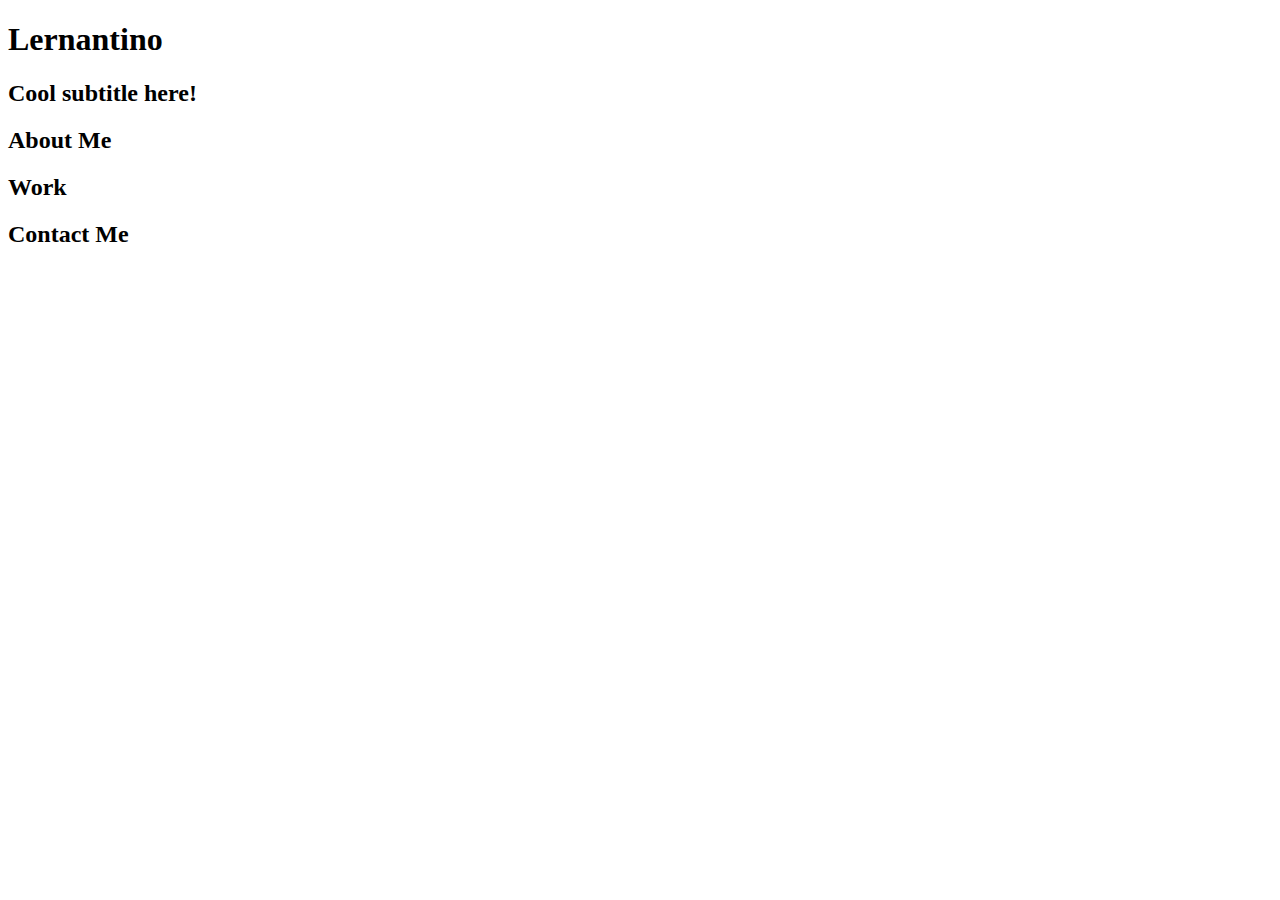
==== starter/index.html @ 2b149a33 "starter code added - to be worked on" ====
<!DOCTYPE html>
<html lang="en-gb">

<head>
  <meta charset="UTF-8">
  <meta name="viewport" content="width=device-width, initial-scale=1.0">
  <meta http-equiv="X-UA-Compatible" content="ie=edge">
  <title>Lernantino // Web Developer</title>
  <link rel="stylesheet" href="./assets/css/style.css" />
</head>

<body>
  <!-- main logo / nav -->
  <header>
    <h1>Lernantino</h1>
    <nav>
    </nav>
  </header>

  <!-- hero banner -->
  <section class="hero-banner">
    <div>
      <h2>Cool subtitle here!</h2>
    </div>
  </section>

  <main class="page-wrapper">
    <!-- about me -->
    <section class="page-section" id="about">
      <h2>About Me</h2>
    </section>

    <!-- portfolio container -->
    <section class="page-section" id="work">
      <h2>Work</h2>
    </section>

    <!-- contact -->
    <section class="page-section contact" id="contact">
      <h2>Contact Me</h2>
    </section>
  </main>
</body>

</html>
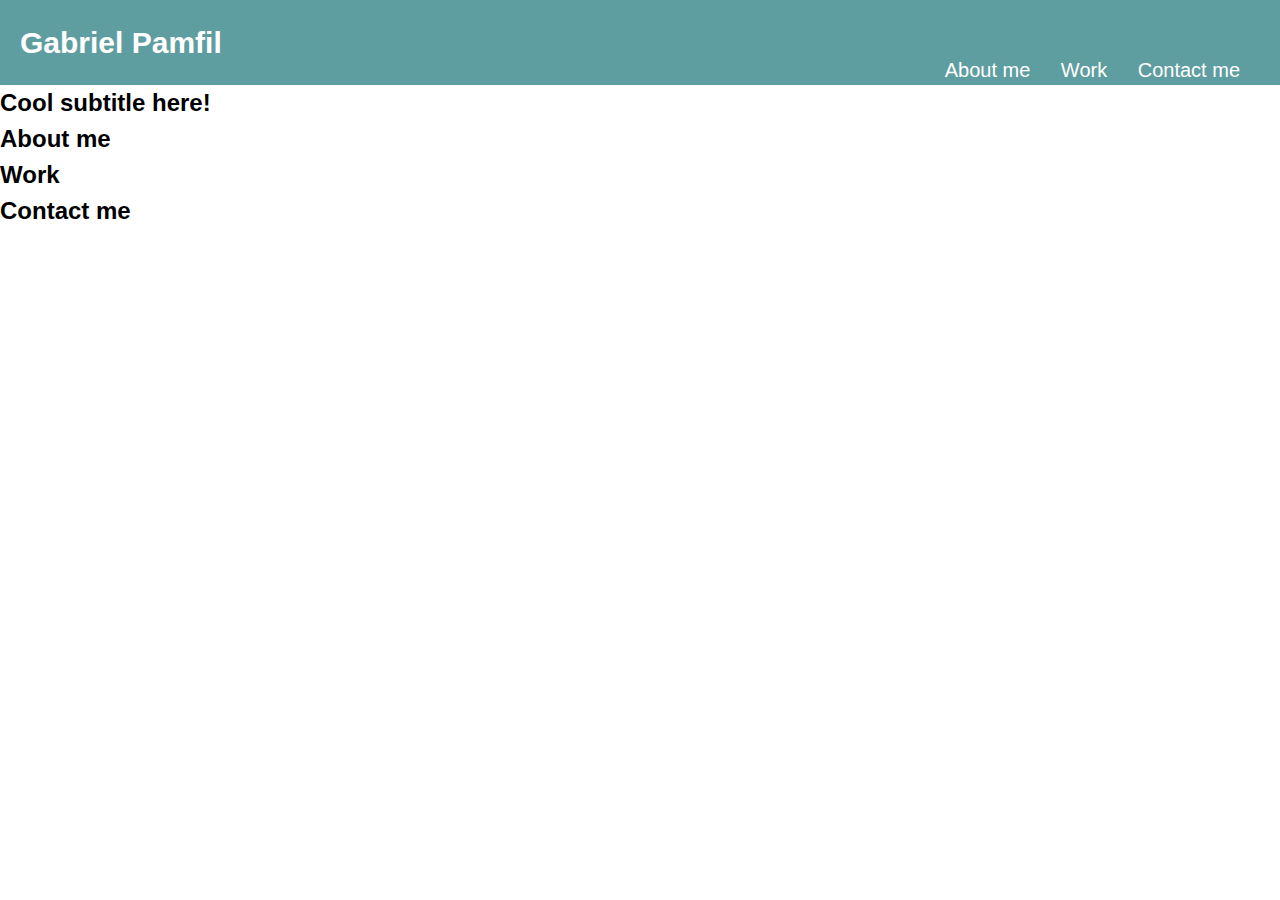
==== commit 2c34181a: "navigation bar added - css/html update" ====
--- a/starter/index.html
+++ b/starter/index.html
@@ -5,15 +5,22 @@
   <meta charset="UTF-8">
   <meta name="viewport" content="width=device-width, initial-scale=1.0">
   <meta http-equiv="X-UA-Compatible" content="ie=edge">
-  <title>Lernantino // Web Developer</title>
-  <link rel="stylesheet" href="./assets/css/style.css" />
+  <title>Gabriel Pamfil / Web Dev</title>
+  <link rel="stylesheet" href="./css/style.css" />
 </head>
 
 <body>
   <!-- main logo / nav -->
   <header>
-    <h1>Lernantino</h1>
+    
+    <h1>Gabriel Pamfil</h1>
     <nav>
+      <ul> 
+        <li> <a href="#About me"> About me </a>  </a></li>
+        <li> <a href="#Work"> Work</a></li>
+        <li> <a href="#Contact me"> Contact me</a></li>
+
+      </ul>
     </nav>
   </header>
 
@@ -27,7 +34,7 @@
   <main class="page-wrapper">
     <!-- about me -->
     <section class="page-section" id="about">
-      <h2>About Me</h2>
+      <h2>About me</h2>
     </section>
 
     <!-- portfolio container -->
@@ -37,7 +44,7 @@
 
     <!-- contact -->
     <section class="page-section contact" id="contact">
-      <h2>Contact Me</h2>
+      <h2>Contact me</h2>
     </section>
   </main>
 </body>
--- a/starter/css/style.css
+++ b/starter/css/style.css
@@ -0,0 +1,59 @@
+* {
+  box-sizing: border-box;
+}
+
+body {
+  margin: 0;
+  padding: 0;
+  font-family: 'Trebuchet MS', 'Lucida Sans Unicode', 'Lucida Grande', 'Lucida Sans', Arial, sans-serif;
+  line-height: 1.5;
+  background-color:white;
+}
+
+header {
+  padding: 20px;
+  font-family: 'Trebuchet MS', 'Lucida Sans Unicode', 'Lucida Grande', 'Lucida Sans', Arial, sans-serif;
+  background-color: cadetblue;
+  color: #ffffff;
+}
+
+
+header h1 {
+  display: inline-block;
+  font-size: 30px;
+}
+
+header nav {
+  padding-top: 15px;
+  margin-right: 20px;
+  float: right;
+  font-family: 'Gill Sans', 'Gill Sans MT', Calibri, 'Trebuchet MS', sans-serif;
+  font-size: 20px;
+}
+
+header nav ul {
+  list-style-type: none;
+}
+
+header nav ul li {
+  display: inline-block;
+  margin-left: 25px;
+}
+a {
+  color: #ffffff;
+  text-decoration: none;
+}
+
+
+h1,
+h2,
+h3,
+h4,
+h5,
+h6 {
+  margin: 0;
+}
+
+p {
+  margin: 0;
+}
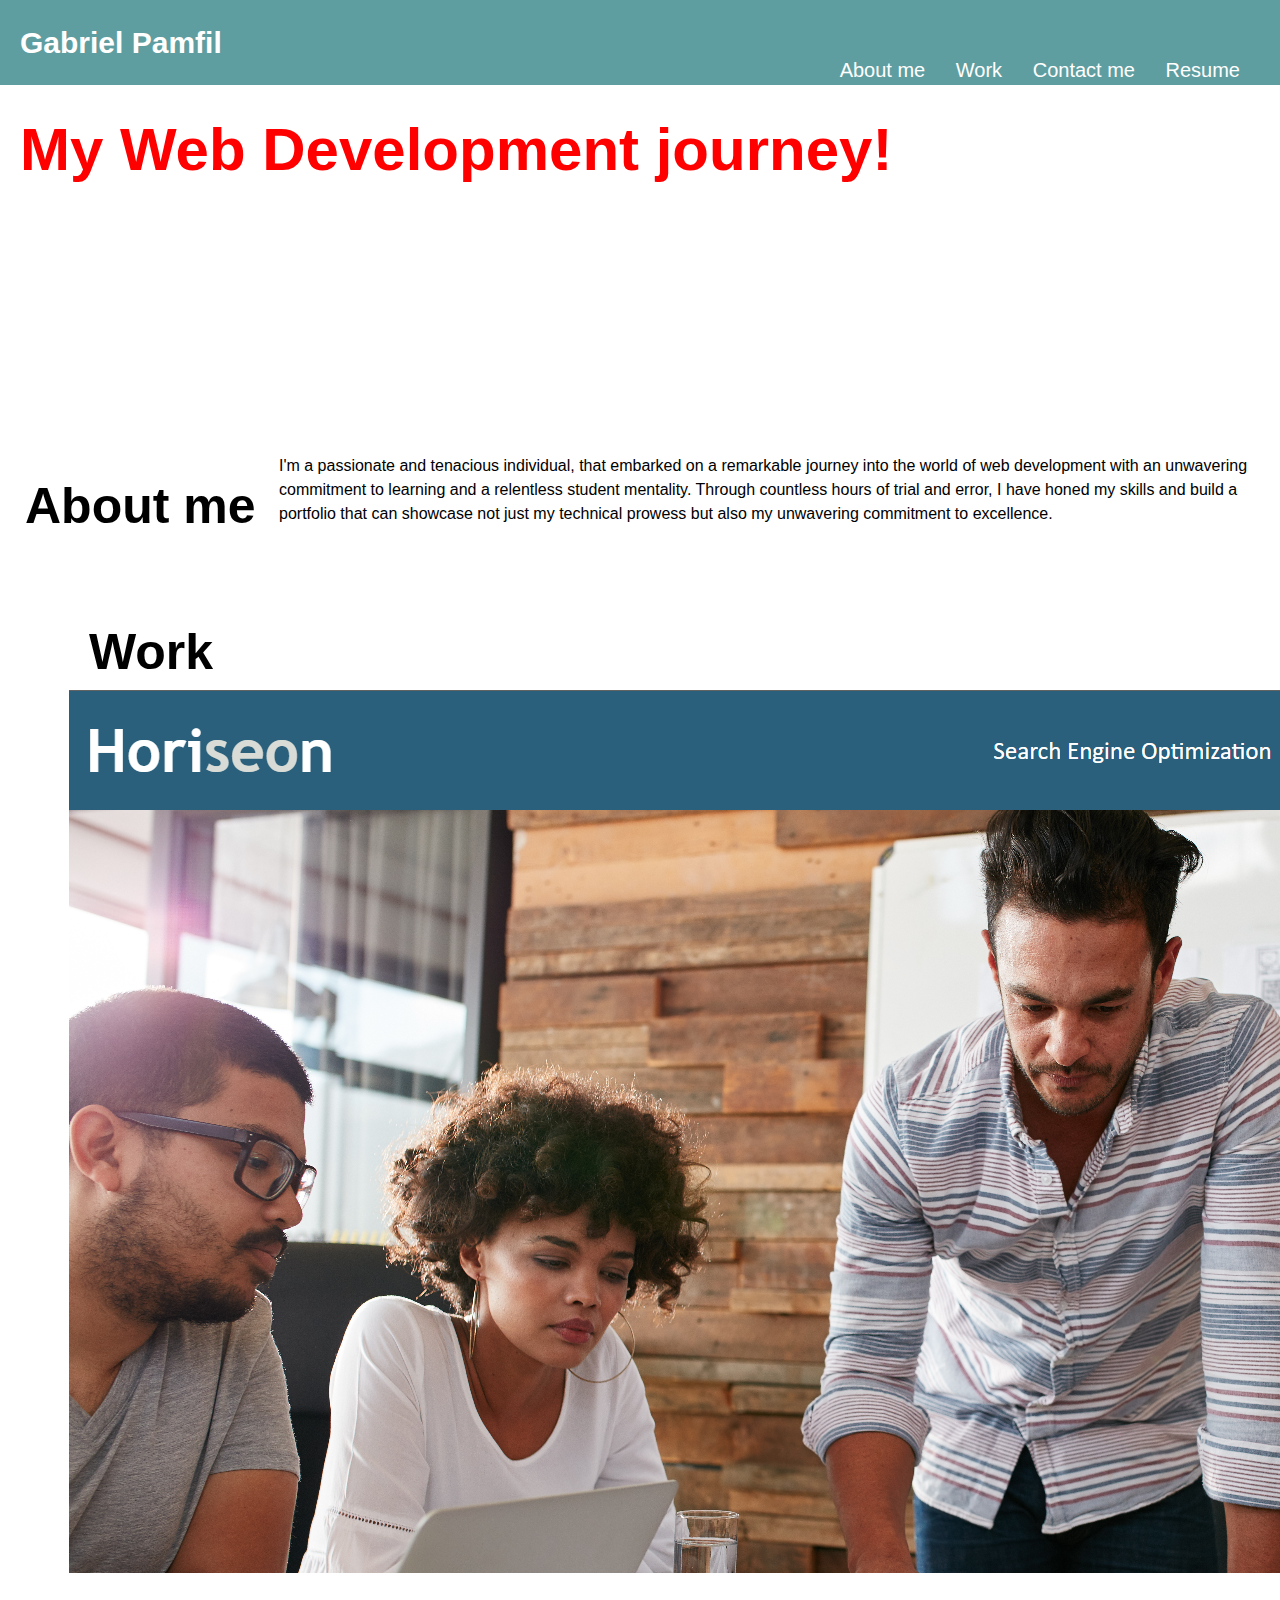
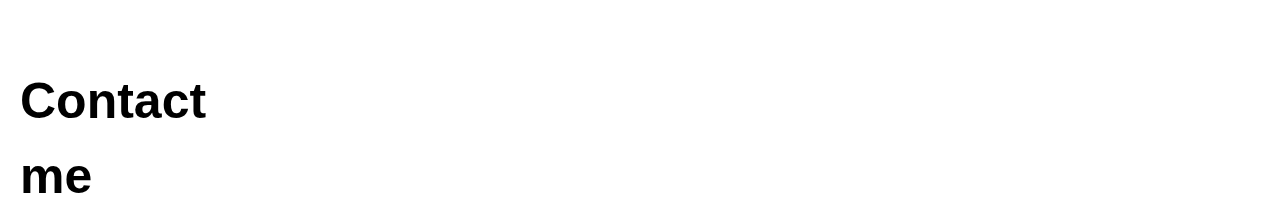
==== commit a812485e: "subtitle bar added with image - css and html modified, still under work" ====
--- a/starter/index.html
+++ b/starter/index.html
@@ -15,31 +15,47 @@
     
     <h1>Gabriel Pamfil</h1>
     <nav>
+    
       <ul> 
         <li> <a href="#About me"> About me </a>  </a></li>
         <li> <a href="#Work"> Work</a></li>
         <li> <a href="#Contact me"> Contact me</a></li>
+        <li> <a href="#Resume"> Resume</a></li>
 
       </ul>
     </nav>
   </header>
 
   <!-- hero banner -->
+
   <section class="hero-banner">
+  
     <div>
-      <h2>Cool subtitle here!</h2>
+      <h2>My Web Development journey!</h2>
+    
+      <!-- /* add portofolio items here */ -->
     </div>
   </section>
 
-  <main class="page-wrapper">
+  <main class="sideBar">
     <!-- about me -->
     <section class="page-section" id="about">
       <h2>About me</h2>
+
+      <p>
+        I'm a passionate and tenacious individual, that embarked on a remarkable journey into the world of web development with an unwavering commitment to learning and a relentless student mentality.
+
+        Through countless hours of trial and error, I have honed my skills and build a portfolio that can showcase not just my technical prowess but also my unwavering commitment to excellence.
+
+      </p>
     </section>
 
     <!-- portfolio container -->
     <section class="page-section" id="work">
       <h2>Work</h2>
+
+      <a href="https://m4r1an24.github.io/horisen-marketing-job/"> <img src="./images/horiseon.png" alt=""></a>
+      
     </section>
 
     <!-- contact -->
@@ -49,4 +65,28 @@
   </main>
 </body>
 
+<!-- <main class="content">
+  <section id="search-engine-optimization" class="main-section">
+      <img src="./assets/images/search-engine-optimization.jpg" alt="Morning Desk" class="float-left" />
+      <h2>Search Engine Optimization</h2>
+      <p>
+          The dominance of mobile internet use means that users are searching for the right business as they travel, shop, or sit on their couch at home. Search Engine Optimization (SEO) allows you to increase your visibility and find the right customers for your business.
+      </p>
+  </section>
+  <section id="online-reputation-management" class="main-section">
+      <img src="./assets/images/online-reputation-management.jpg" alt="Evening Desk" class="float-right" />
+      <h2>Online Reputation Management</h2>
+      <p>
+          The web is full of opinions, and some of these can be negative. Social media allows anyone with an internet connection to say whatever they want about your business. Online Reputation Management gives you the control over what potential customers see when they search for your business.
+      </p>
+  </section>
+  <section id="social-media-marketing" class="main-section">
+      <img src="./assets/images/social-media-marketing.jpg" alt="Meeting table" class="float-left" />
+      <h2>Social Media Marketing</h2>
+      <p>
+          Social media continues to have a sizable influence on buying habits. Social media marketing helps you determine which platforms are suited to your brand, using analytics to find the right markets and increase your lead generation.
+      </p>
+  </section>
+</main> -->
+
 </html>--- a/starter/css/style.css
+++ b/starter/css/style.css
@@ -44,6 +44,61 @@
   text-decoration: none;
 }
 
+/* .photo {
+  height: 340px;
+  width: 20%;
+  display: grid;
+  grid-template-rows: 340px;
+  grid-template-areas: "";
+  margin-bottom: 20px;
+  background-image: url("../images/photo.jpg");
+  background-size: cover;
+  background-position: left;
+} */
+
+.hero-banner {
+  margin-bottom: 10px;
+  padding: 20px;
+  background-image: url(../images/02-hero-bg.jpg);
+  color: red;
+  background-size: cover;
+  background-position: center;
+  height: 300px;
+  font-size: 40px;
+  
+
+}
+
+.sideBar h2 {
+  
+  padding-top: 15px;
+  margin-left: 20px;
+  clear: both;
+  float: left;
+  font-family: 'Gill Sans', 'Gill Sans MT', Calibri, 'Trebuchet MS', sans-serif;
+  font-size: 50px;
+  width: 20%;
+  height: 100%;
+  
+}
+
+#about {
+  margin-top: 5%;
+  padding: 5px;
+
+}
+
+#about p {
+  margin:0%;
+
+}
+
+#work {
+  margin: 5%;
+  padding: 5px;
+  
+}
+
 
 h1,
 h2,
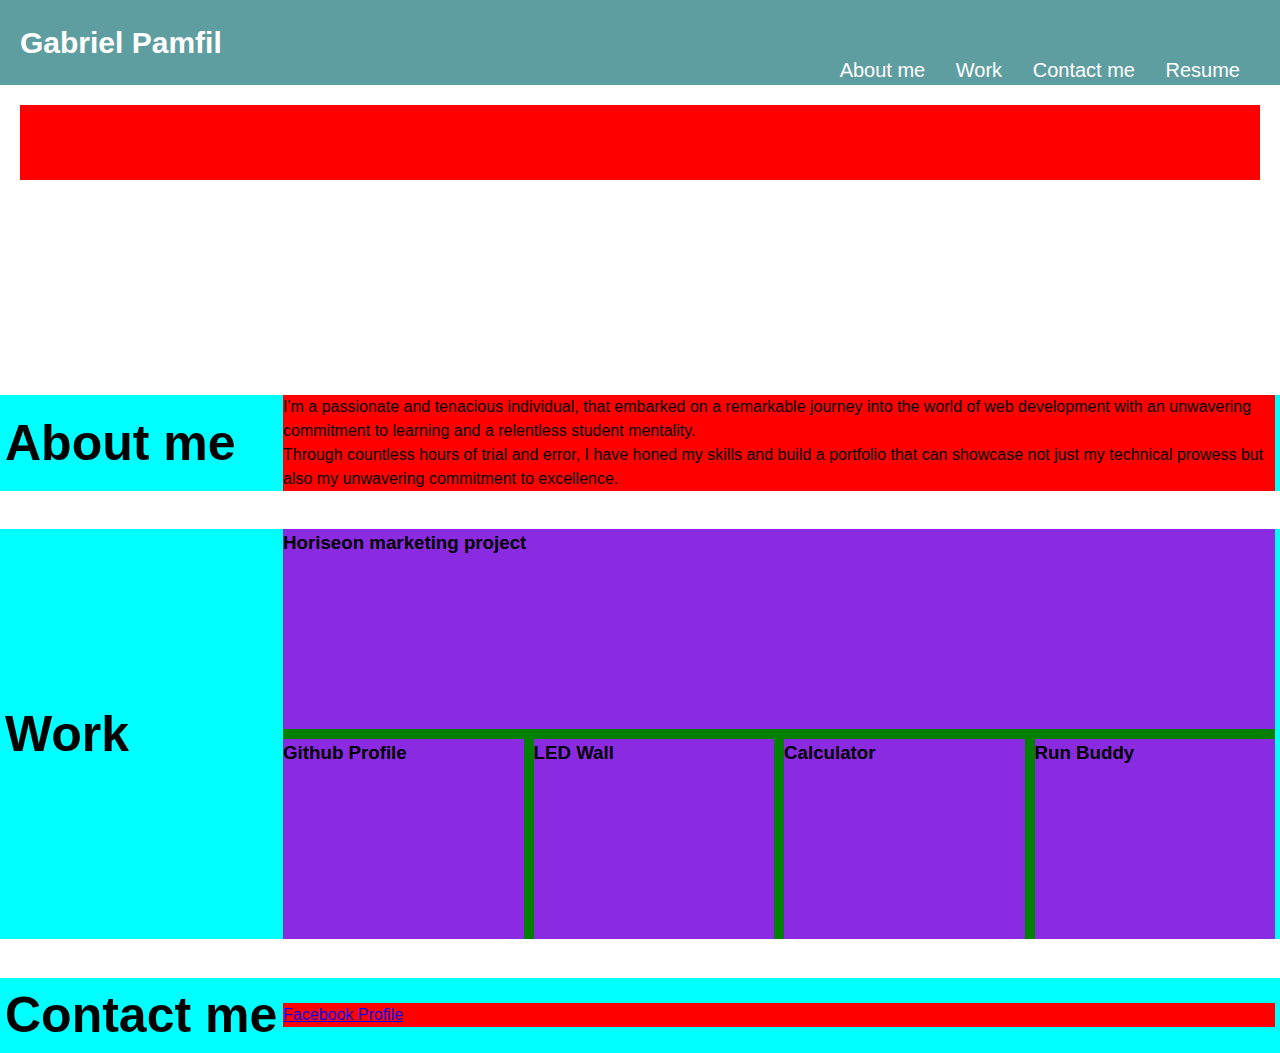
==== commit 8bccf608: "updated HTML and CSS to better standard. Flexbox sizing correctly made" ====
--- a/starter/index.html
+++ b/starter/index.html
@@ -12,12 +12,12 @@
 <body>
   <!-- main logo / nav -->
   <header>
-    
+
     <h1>Gabriel Pamfil</h1>
     <nav>
-    
-      <ul> 
-        <li> <a href="#About me"> About me </a>  </a></li>
+
+      <ul>
+        <li> <a href="#About me"> About me </a> </a></li>
         <li> <a href="#Work"> Work</a></li>
         <li> <a href="#Contact me"> Contact me</a></li>
         <li> <a href="#Resume"> Resume</a></li>
@@ -29,64 +29,61 @@
   <!-- hero banner -->
 
   <section class="hero-banner">
-  
+
     <div>
       <h2>My Web Development journey!</h2>
-    
+
       <!-- /* add portofolio items here */ -->
     </div>
   </section>
 
-  <main class="sideBar">
+  <main>
     <!-- about me -->
     <section class="page-section" id="about">
       <h2>About me</h2>
+      <div>
+        <p>
+          I'm a passionate and tenacious individual, that embarked on a remarkable journey into the world of web
+          development with an unwavering commitment to learning and a relentless student mentality.
+        </p>
 
-      <p>
-        I'm a passionate and tenacious individual, that embarked on a remarkable journey into the world of web development with an unwavering commitment to learning and a relentless student mentality.
-
-        Through countless hours of trial and error, I have honed my skills and build a portfolio that can showcase not just my technical prowess but also my unwavering commitment to excellence.
-
-      </p>
+        <p>Through countless hours of trial and error, I have honed my skills and build a portfolio that can showcase
+          not just my technical prowess but also my unwavering commitment to excellence.</p>
+      </div>
     </section>
 
     <!-- portfolio container -->
     <section class="page-section" id="work">
       <h2>Work</h2>
+      <div>
+        <article id="horiseon-marketing-job" class="gridArea">
+          <h3>Horiseon marketing project</h3>
+        </article>
+        <article id="github" class="gridArea">
+          <h3>Github Profile</h3>
+        </article>
+        <article id="ledwall" class="gridArea">
+          <h3>LED Wall</h3>
+        </article>
+        <article id="calculator" class="gridArea">
+          <h3>Calculator</h3>
+        </article>
+        <article id="run-buddy" class="gridArea">
+          <h3>Run Buddy</h3>
+        </article>
+      </div>
+      <!-- <a href="https://m4r1an24.github.io/horisen-marketing-job/"> Horiseon Project <img src="./images/horiseon.png" alt=""></a>
+      <a href="https://github.com/M4r1aN24?tab=repositories">Github repositories</a>  -->
 
-      <a href="https://m4r1an24.github.io/horisen-marketing-job/"> <img src="./images/horiseon.png" alt=""></a>
-      
     </section>
 
     <!-- contact -->
-    <section class="page-section contact" id="contact">
+    <section id="contact">
       <h2>Contact me</h2>
+      <div>
+      <a href="https://www.facebook.com/profile.php?id=100004795687636">Facebook Profile</a>
+    </div>
     </section>
   </main>
 </body>
-
-<!-- <main class="content">
-  <section id="search-engine-optimization" class="main-section">
-      <img src="./assets/images/search-engine-optimization.jpg" alt="Morning Desk" class="float-left" />
-      <h2>Search Engine Optimization</h2>
-      <p>
-          The dominance of mobile internet use means that users are searching for the right business as they travel, shop, or sit on their couch at home. Search Engine Optimization (SEO) allows you to increase your visibility and find the right customers for your business.
-      </p>
-  </section>
-  <section id="online-reputation-management" class="main-section">
-      <img src="./assets/images/online-reputation-management.jpg" alt="Evening Desk" class="float-right" />
-      <h2>Online Reputation Management</h2>
-      <p>
-          The web is full of opinions, and some of these can be negative. Social media allows anyone with an internet connection to say whatever they want about your business. Online Reputation Management gives you the control over what potential customers see when they search for your business.
-      </p>
-  </section>
-  <section id="social-media-marketing" class="main-section">
-      <img src="./assets/images/social-media-marketing.jpg" alt="Meeting table" class="float-left" />
-      <h2>Social Media Marketing</h2>
-      <p>
-          Social media continues to have a sizable influence on buying habits. Social media marketing helps you determine which platforms are suited to your brand, using analytics to find the right markets and increase your lead generation.
-      </p>
-  </section>
-</main> -->
-
 </html>--- a/starter/css/style.css
+++ b/starter/css/style.css
@@ -9,6 +9,21 @@
   line-height: 1.5;
   background-color:white;
 }
+
+h1,
+h2,
+h3,
+h4,
+h5,
+h6 {
+  margin: 0;
+}
+
+p {
+  margin: 0;
+}
+
+/* Nav Bar code */
 
 header {
   padding: 20px;
@@ -39,23 +54,15 @@
   display: inline-block;
   margin-left: 25px;
 }
-a {
+
+header a {
   color: #ffffff;
   text-decoration: none;
 }
+ /* Nav bar code end */ 
 
-/* .photo {
-  height: 340px;
-  width: 20%;
-  display: grid;
-  grid-template-rows: 340px;
-  grid-template-areas: "";
-  margin-bottom: 20px;
-  background-image: url("../images/photo.jpg");
-  background-size: cover;
-  background-position: left;
-} */
 
+ /* Subtitle code start */
 .hero-banner {
   margin-bottom: 10px;
   padding: 20px;
@@ -69,46 +76,57 @@
 
 }
 
-.sideBar h2 {
-  
-  padding-top: 15px;
-  margin-left: 20px;
-  clear: both;
-  float: left;
+/* subtitle code end */
+
+/* Side bar code start */
+
+main section {
+  display: flex;
+  flex-wrap: wrap;
+  padding: 0 5px;
+  background-color: aqua;
+  align-items: center;
+}
+main section+section {
+  margin-top: 3%;
+}
+
+section h2 {
+  flex: 0 0 10ch;
   font-family: 'Gill Sans', 'Gill Sans MT', Calibri, 'Trebuchet MS', sans-serif;
   font-size: 50px;
-  width: 20%;
-  height: 100%;
-  
+ 
+}
+section div {
+  flex: 1 1 0;
+  background-color: red;
 }
 
-#about {
-  margin-top: 5%;
-  padding: 5px;
+section#work div{
+  background-color: green;
+  display: flex;
+  flex-wrap: wrap;
+  gap: 10px;
+}
+
+section article {
+  flex: 1 0 100px;
+  background-color: blueviolet;
+  height: 200px;
 
 }
 
-#about p {
-  margin:0%;
-
-}
-
-#work {
-  margin: 5%;
-  padding: 5px;
+section article:first-child {
+  flex-basis: 100%;
   
 }
+/* Side bar code end */
+
+/* Grid area code */
 
 
-h1,
-h2,
-h3,
-h4,
-h5,
-h6 {
-  margin: 0;
-}
 
-p {
-  margin: 0;
-}
+
+
+/* footer code */ 
+
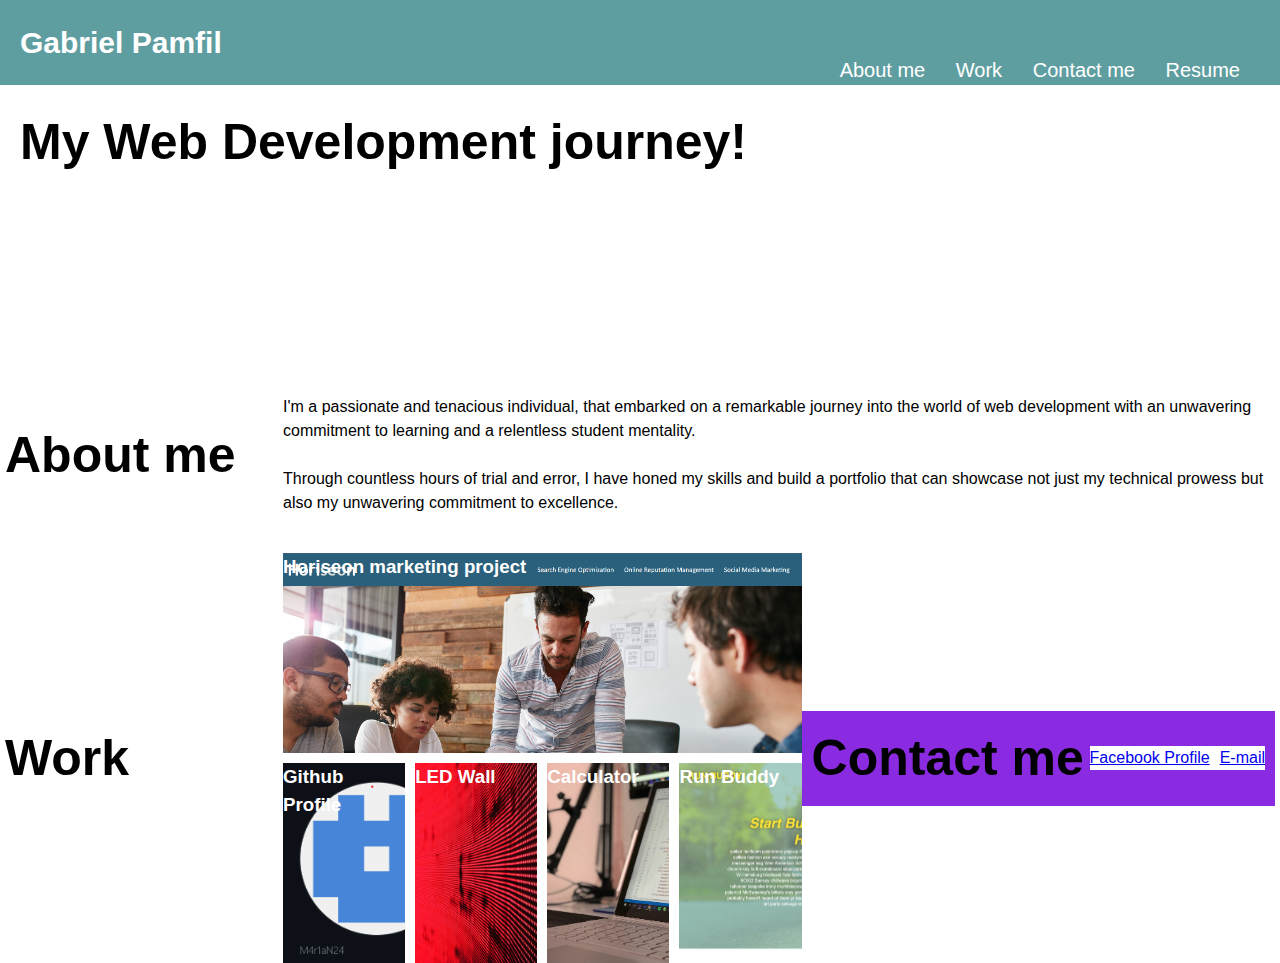
==== commit 494f282d: "added images and css updated - work section done" ====
--- a/starter/index.html
+++ b/starter/index.html
@@ -46,7 +46,7 @@
           I'm a passionate and tenacious individual, that embarked on a remarkable journey into the world of web
           development with an unwavering commitment to learning and a relentless student mentality.
         </p>
-
+<br> 
         <p>Through countless hours of trial and error, I have honed my skills and build a portfolio that can showcase
           not just my technical prowess but also my unwavering commitment to excellence.</p>
       </div>
@@ -73,15 +73,18 @@
         </article>
       </div>
       <!-- <a href="https://m4r1an24.github.io/horisen-marketing-job/"> Horiseon Project <img src="./images/horiseon.png" alt=""></a>
-      <a href="https://github.com/M4r1aN24?tab=repositories">Github repositories</a>  -->
+      
 
     </section>
 
-    <!-- contact -->
-    <section id="contact">
+    contact -->
+    <section id="contact" class="contact2">
       <h2>Contact me</h2>
       <div>
       <a href="https://www.facebook.com/profile.php?id=100004795687636">Facebook Profile</a>
+      <a href=">Github repositories</a>
+      <a href="gabrielpamfil@yahoo.com">E-mail</a>
+   
     </div>
     </section>
   </main>
--- a/starter/css/style.css
+++ b/starter/css/style.css
@@ -67,24 +67,21 @@
   margin-bottom: 10px;
   padding: 20px;
   background-image: url(../images/02-hero-bg.jpg);
-  color: red;
+  color: yellowgreen;
   background-size: cover;
   background-position: center;
   height: 300px;
   font-size: 40px;
-  
 
 }
+/* subtitle code ends here */
 
-/* subtitle code end */
-
-/* Side bar code start */
+/* Work section done with tutor's help */
 
 main section {
   display: flex;
   flex-wrap: wrap;
   padding: 0 5px;
-  background-color: aqua;
   align-items: center;
 }
 main section+section {
@@ -95,18 +92,20 @@
   flex: 0 0 10ch;
   font-family: 'Gill Sans', 'Gill Sans MT', Calibri, 'Trebuchet MS', sans-serif;
   font-size: 50px;
+  color: black ;
  
 }
 section div {
   flex: 1 1 0;
-  background-color: red;
+  background-color: #ffffff;
 }
 
 section#work div{
-  background-color: green;
+  background-color:#ffffff;
   display: flex;
   flex-wrap: wrap;
   gap: 10px;
+  
 }
 
 section article {
@@ -118,15 +117,39 @@
 
 section article:first-child {
   flex-basis: 100%;
-  
 }
-/* Side bar code end */
+/* Work section done with tutor's help */
 
-/* Grid area code */
+h3{
+  color: #ffffff;
+  display: flex;
+}
+#horiseon-marketing-job {
+  background-image: url(../images/horiseon.png);
+  background-size: cover;
+}
+#github {
+  background-image:url(../images/Github.png);
+  background-size: cover;
+}
+#ledwall {
+  background-image: url(../images/ledwall.jpg);
+  background-size: cover;
+}
+#calculator {
+  background-image: url(../images/calculator.jpg);
+  background-size: cover;
+}
+#run-buddy {
+  background-image: url(../images/02-run-buddy.jpg);
+  background-size: cover;
+}
 
-
-
-
-
-/* footer code */ 
-
+.contact2 {
+  display:flex;
+  padding:10px;
+  background-color: blueviolet;
+}
+#contact {
+flex-direction: row;
+}
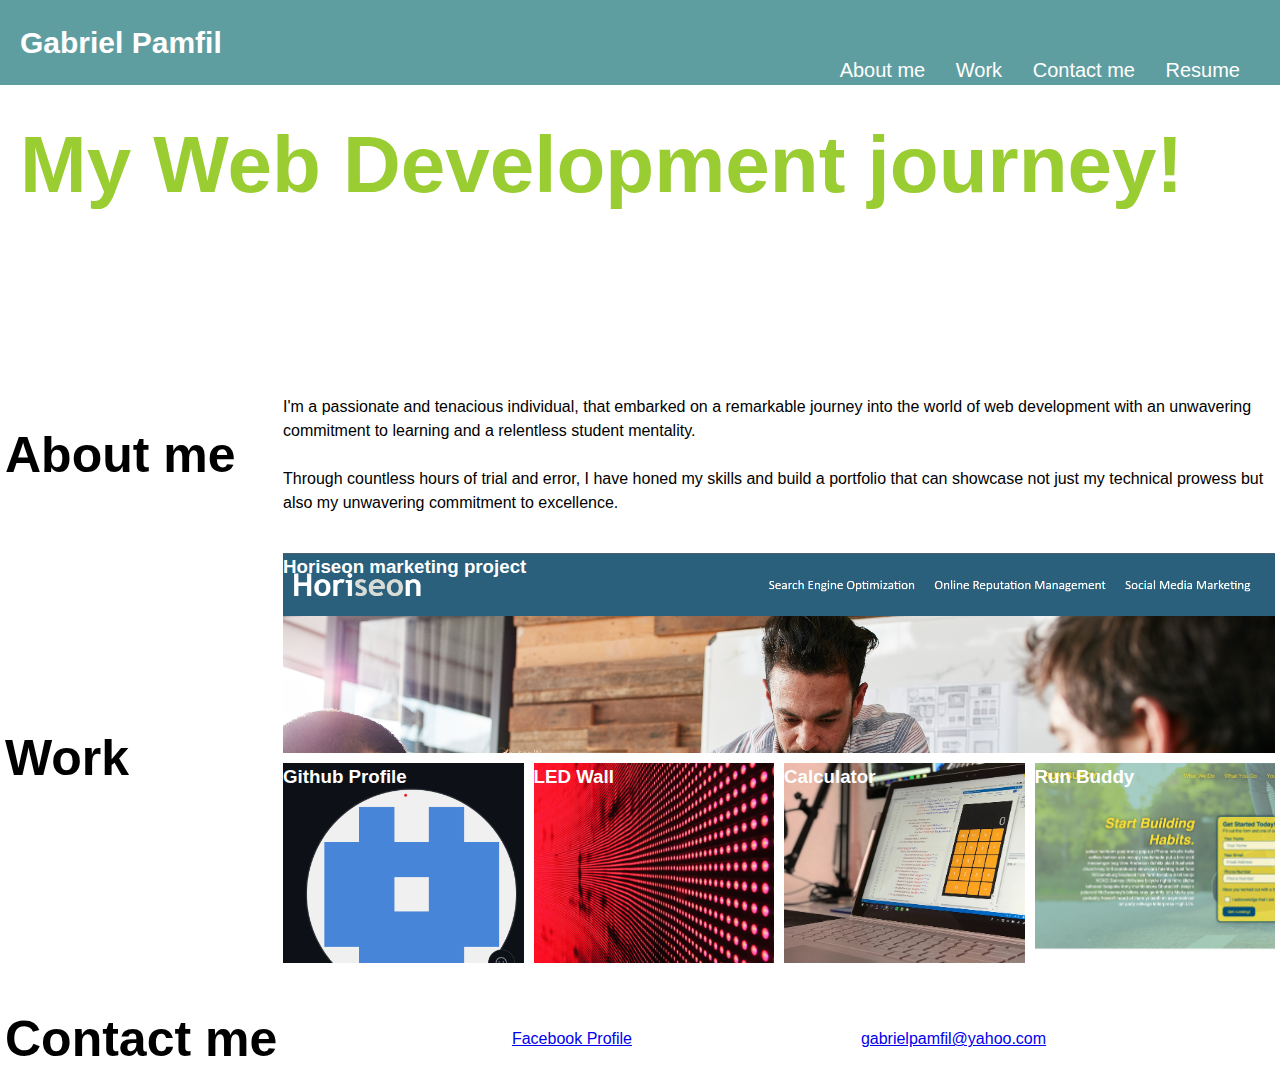
==== commit 86d33dd1: "modified html + css to meet standards" ====
--- a/starter/index.html
+++ b/starter/index.html
@@ -31,7 +31,7 @@
   <section class="hero-banner">
 
     <div>
-      <h2>My Web Development journey!</h2>
+      <h1>My Web Development journey!</h1>
 
       <!-- /* add portofolio items here */ -->
     </div>
@@ -52,41 +52,37 @@
       </div>
     </section>
 
-    <!-- portfolio container -->
-    <section class="page-section" id="work">
-      <h2>Work</h2>
-      <div>
-        <article id="horiseon-marketing-job" class="gridArea">
-          <h3>Horiseon marketing project</h3>
-        </article>
-        <article id="github" class="gridArea">
-          <h3>Github Profile</h3>
-        </article>
-        <article id="ledwall" class="gridArea">
-          <h3>LED Wall</h3>
-        </article>
-        <article id="calculator" class="gridArea">
-          <h3>Calculator</h3>
-        </article>
-        <article id="run-buddy" class="gridArea">
-          <h3>Run Buddy</h3>
-        </article>
-      </div>
-      <!-- <a href="https://m4r1an24.github.io/horisen-marketing-job/"> Horiseon Project <img src="./images/horiseon.png" alt=""></a>
-      
+   <!-- portfolio container -->
+   <section class="page-section" id="work">
+    <h2>Work</h2>
+    <div>
+      <article id="horiseon-marketing-job" class="gridArea">
+        <h3>Horiseon marketing project</h3>
+      </article>
+      <article id="github" class="gridArea">
+        <h3>Github Profile</h3>
+      </article>
+      <article id="ledwall" class="gridArea">
+        <h3>LED Wall</h3>
+      </article>
+      <article id="calculator" class="gridArea">
+        <h3>Calculator</h3>
+      </article>
+      <article id="run-buddy" class="gridArea">
+        <h3>Run Buddy</h3>
+      </article>
+    </div>
+  </section>
 
-    </section>
-
-    contact -->
-    <section id="contact" class="contact2">
-      <h2>Contact me</h2>
-      <div>
-      <a href="https://www.facebook.com/profile.php?id=100004795687636">Facebook Profile</a>
-      <a href=">Github repositories</a>
-      <a href="gabrielpamfil@yahoo.com">E-mail</a>
-   
-    </div>
-    </section>
-  </main>
+ 
+  <section id="contact">
+    <h2>Contact me</h2>
+    <div>
+    <a href="https://www.facebook.com/profile.php?id=100004795687636">Facebook Profile</a>
+    <a href="gabrielpamfil@yahoo.com">gabrielpamfil@yahoo.com</a>
+ 
+  </div>
+  </section>
+</main>
 </body>
 </html>--- a/starter/css/style.css
+++ b/starter/css/style.css
@@ -97,11 +97,9 @@
 }
 section div {
   flex: 1 1 0;
-  background-color: #ffffff;
 }
 
 section#work div{
-  background-color:#ffffff;
   display: flex;
   flex-wrap: wrap;
   gap: 10px;
@@ -145,11 +143,7 @@
   background-size: cover;
 }
 
-.contact2 {
-  display:flex;
-  padding:10px;
-  background-color: blueviolet;
-}
-#contact {
-flex-direction: row;
-}
+section#contact div {
+  display: flex;
+  justify-content: space-evenly;
+}